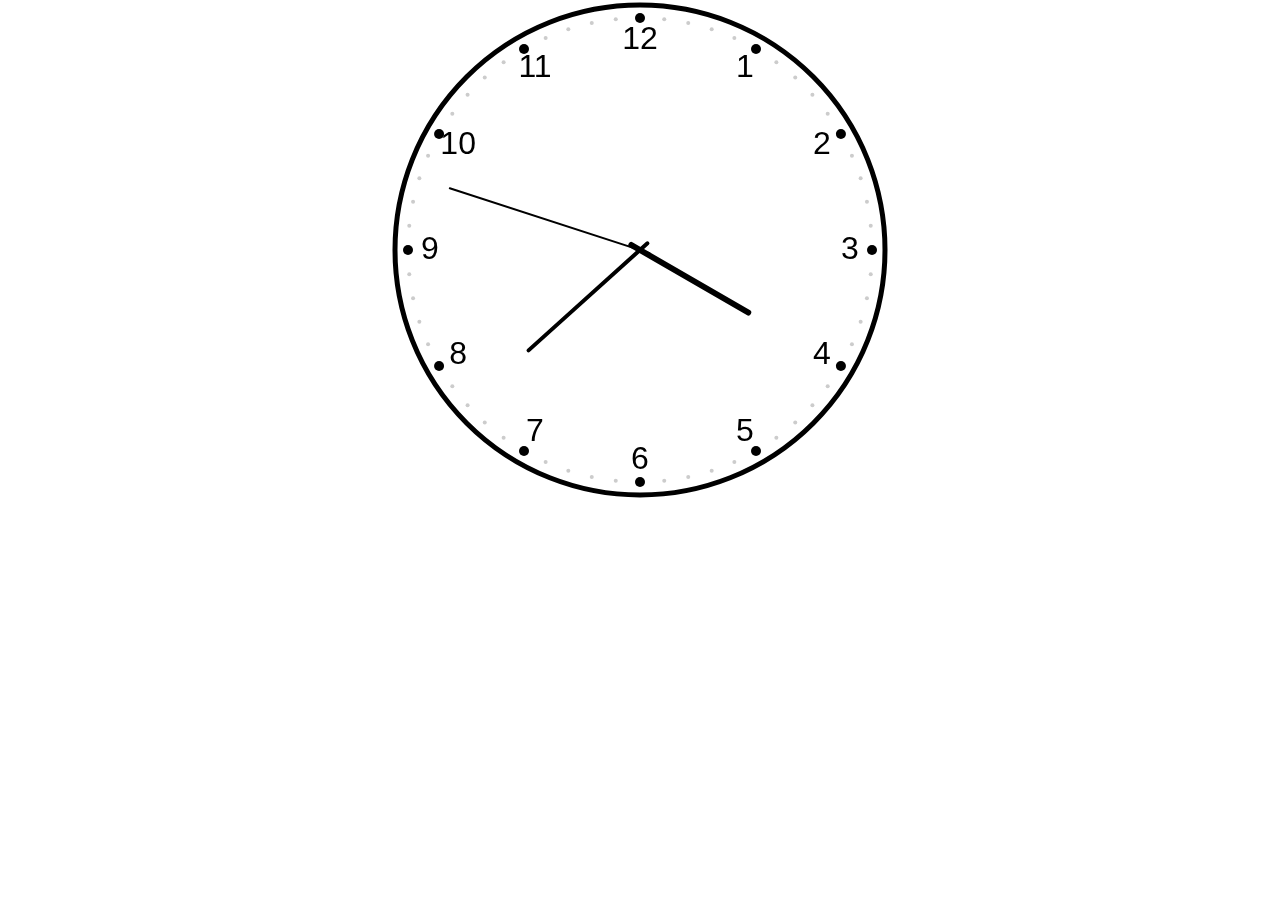
==== index.html @ 38d8abd4 "Create index.html" ====
<!DOCTYPE html>
<html lang="en">
<head>
	<meta charset="UTF-8">
	<title>我的页面</title>
	<style type="text/css">
		*{
			margin: 0;
			border: 0;
			padding: 0;
		}
		body{
			text-align: center;
		}
		#canvas{
			margin: 0 auto;
			width: 500px;
		}
	</style>
</head>
<body>
	<canvas id="canvas" width="500px" height="500px">
	</canvas>
	<script>
		const canvas = document.getElementById("canvas")
		context = canvas.getContext("2d")
		const { width, height } = context.canvas
		const r = width / 2
		context.translate(r, r)
		function drawbackground(){
			context.save()
			context.beginPath()
			context.lineWidth = 5
			context.arc(0, 0, r - 5, 0, 2*Math.PI, false)
			context.stroke()
			hourNumbers = [3, 4, 5, 6, 7, 8, 9, 10, 11, 12, 1, 2]
			context.font = "32px Arial"
			context.textAlign = "center"
			context.textBaseline = "middle"
			hourNumbers.forEach(function(number, i) {
				const rad = 2 * Math.PI / 12 * i
				const x = Math.cos(rad) * (r - 40)
				const y = Math.sin(rad) * (r - 40)
				context.fillText(number, x, y)
			})
			for (var i = 0;i < 60;i ++){
				const rad = 2 * Math.PI / 60 * i
				const x = Math.cos(rad) * (r - 18) 
				const y = Math.sin(rad) * (r - 18)
				context.beginPath()
				if (i % 5 == 0){
					context.fillStyle = "#000000"
					context.arc(x, y, 5, 0, 2 * Math.PI, false)
				}else{
					context.fillStyle = "#CCCCCC"
					context.arc(x, y, 2, 0, 2 * Math.PI, false)
				}
				context.fill()
			}
			context.restore()
		}
		function drawHour(hour){
			context.save()
			context.beginPath()
			const rad = 2 * Math.PI / 12 * hour
			context.rotate(rad)
			context.lineWidth = 6
			context.lineCap = "round"
			context.moveTo(0, 10)
			context.lineTo(0, -r / 2)
			context.stroke()
			context.restore()
		}
		function drawMinute(minute){
			context.save()
			context.beginPath()
			const rad = 2 * Math.PI / 60 * minute
			context.rotate(rad)
			context.lineWidth = 4
			context.lineCap = "round"
			context.moveTo(0, 10)
			context.lineTo(0, -r + 100)
			context.stroke()
			context.restore()
		}
		function drawSecond(second){
			context.save()
			context.beginPath()
			const rad = 2 * Math.PI / 60 * second
			context.rotate(rad)
			context.lineWidth = 2
			context.lineCap = "round"
			context.moveTo(0, 10)
			context.lineTo(0, -r + 50)
			context.stroke()
			context.restore()
		}
		var date = new Date()
		var hour = date.getHours()
		var minute = date.getMinutes()
		var second = date.getSeconds()
		drawbackground()
		drawHour(hour)
		drawMinute(minute)
		drawSecond(second)
		setInterval(function(){
			context.clearRect(-250, -250, 500, 500)
			date = new Date()
			hour = date.getHours()
			minute = date.getMinutes()
			second = date.getSeconds()
			drawbackground()
			drawHour(hour)
			drawMinute(minute)
			drawSecond(second)
		}, 1000)
	</script>
</body>
</html>
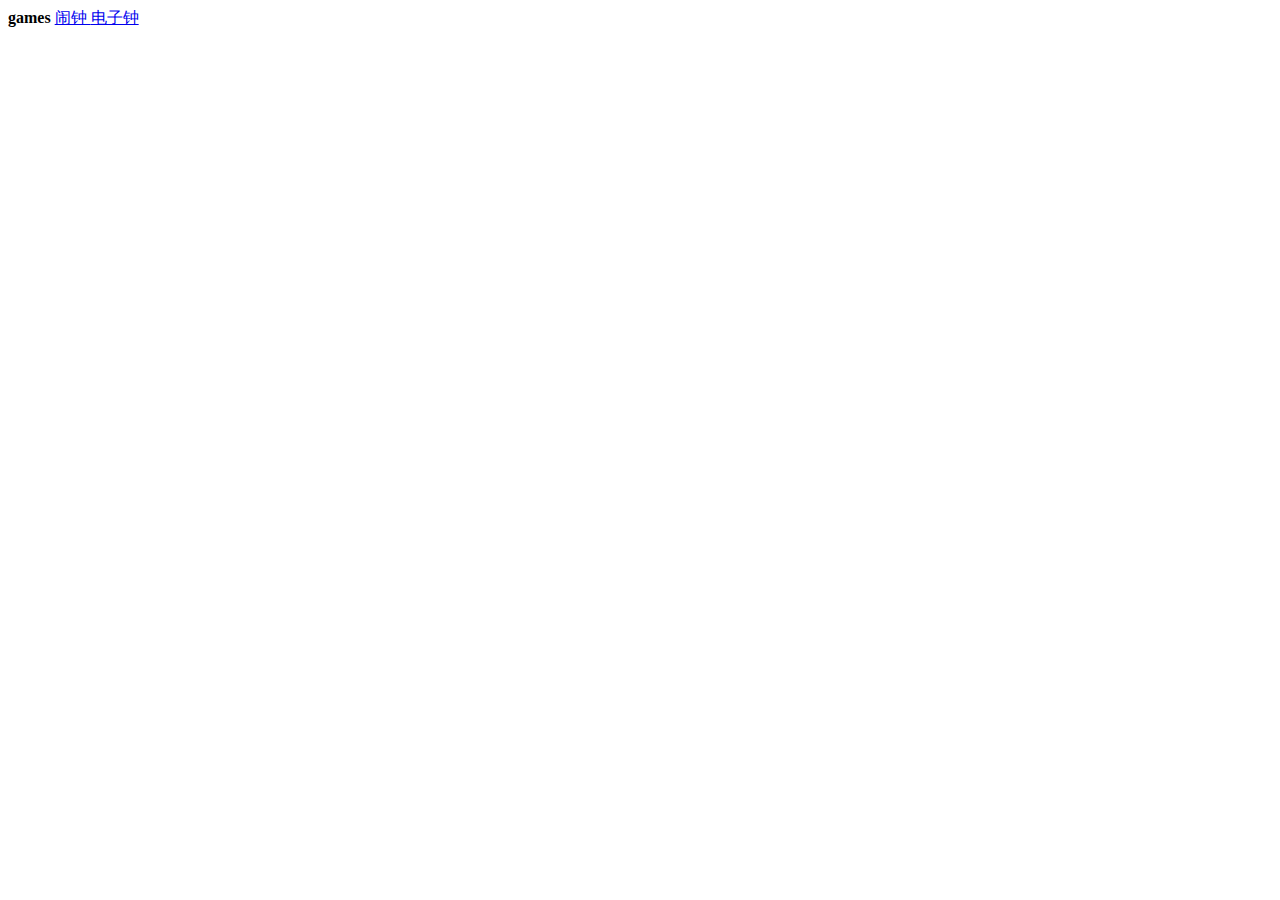
==== commit acfa7cba: "Update index.html" ====
--- a/index.html
+++ b/index.html
@@ -2,118 +2,25 @@
 <html lang="en">
 <head>
 	<meta charset="UTF-8">
-	<title>我的页面</title>
-	<style type="text/css">
-		*{
-			margin: 0;
-			border: 0;
-			padding: 0;
-		}
-		body{
-			text-align: center;
-		}
-		#canvas{
-			margin: 0 auto;
-			width: 500px;
-		}
-	</style>
+	<title>我的主页</title>
+	<link rel="stylesheet" type="text/css" href="init.css"/>
+	<link rel="stylesheet" type="text/css" href="index.css"/>
 </head>
 <body>
-	<canvas id="canvas" width="500px" height="500px">
-	</canvas>
-	<script>
-		const canvas = document.getElementById("canvas")
-		context = canvas.getContext("2d")
-		const { width, height } = context.canvas
-		const r = width / 2
-		context.translate(r, r)
-		function drawbackground(){
-			context.save()
-			context.beginPath()
-			context.lineWidth = 5
-			context.arc(0, 0, r - 5, 0, 2*Math.PI, false)
-			context.stroke()
-			hourNumbers = [3, 4, 5, 6, 7, 8, 9, 10, 11, 12, 1, 2]
-			context.font = "32px Arial"
-			context.textAlign = "center"
-			context.textBaseline = "middle"
-			hourNumbers.forEach(function(number, i) {
-				const rad = 2 * Math.PI / 12 * i
-				const x = Math.cos(rad) * (r - 40)
-				const y = Math.sin(rad) * (r - 40)
-				context.fillText(number, x, y)
-			})
-			for (var i = 0;i < 60;i ++){
-				const rad = 2 * Math.PI / 60 * i
-				const x = Math.cos(rad) * (r - 18) 
-				const y = Math.sin(rad) * (r - 18)
-				context.beginPath()
-				if (i % 5 == 0){
-					context.fillStyle = "#000000"
-					context.arc(x, y, 5, 0, 2 * Math.PI, false)
-				}else{
-					context.fillStyle = "#CCCCCC"
-					context.arc(x, y, 2, 0, 2 * Math.PI, false)
-				}
-				context.fill()
-			}
-			context.restore()
-		}
-		function drawHour(hour){
-			context.save()
-			context.beginPath()
-			const rad = 2 * Math.PI / 12 * hour
-			context.rotate(rad)
-			context.lineWidth = 6
-			context.lineCap = "round"
-			context.moveTo(0, 10)
-			context.lineTo(0, -r / 2)
-			context.stroke()
-			context.restore()
-		}
-		function drawMinute(minute){
-			context.save()
-			context.beginPath()
-			const rad = 2 * Math.PI / 60 * minute
-			context.rotate(rad)
-			context.lineWidth = 4
-			context.lineCap = "round"
-			context.moveTo(0, 10)
-			context.lineTo(0, -r + 100)
-			context.stroke()
-			context.restore()
-		}
-		function drawSecond(second){
-			context.save()
-			context.beginPath()
-			const rad = 2 * Math.PI / 60 * second
-			context.rotate(rad)
-			context.lineWidth = 2
-			context.lineCap = "round"
-			context.moveTo(0, 10)
-			context.lineTo(0, -r + 50)
-			context.stroke()
-			context.restore()
-		}
-		var date = new Date()
-		var hour = date.getHours()
-		var minute = date.getMinutes()
-		var second = date.getSeconds()
-		drawbackground()
-		drawHour(hour)
-		drawMinute(minute)
-		drawSecond(second)
-		setInterval(function(){
-			context.clearRect(-250, -250, 500, 500)
-			date = new Date()
-			hour = date.getHours()
-			minute = date.getMinutes()
-			second = date.getSeconds()
-			drawbackground()
-			drawHour(hour)
-			drawMinute(minute)
-			drawSecond(second)
-		}, 1000)
-	</script>
+<div class="container">
+	<div class="content">
+		<div class="row">
+			<b>
+				games
+			</b>
+			<a target="_blank" href="https://wuliyu.github.io/smallgame/clock.html">
+				闹钟
+			</a>
+			<a target="_blank" href="https://wuliyu.github.io/smallgame/clock1.html">
+				电子钟
+			</a>
+		</div>
+	</div>
+</div>
 </body>
 </html>
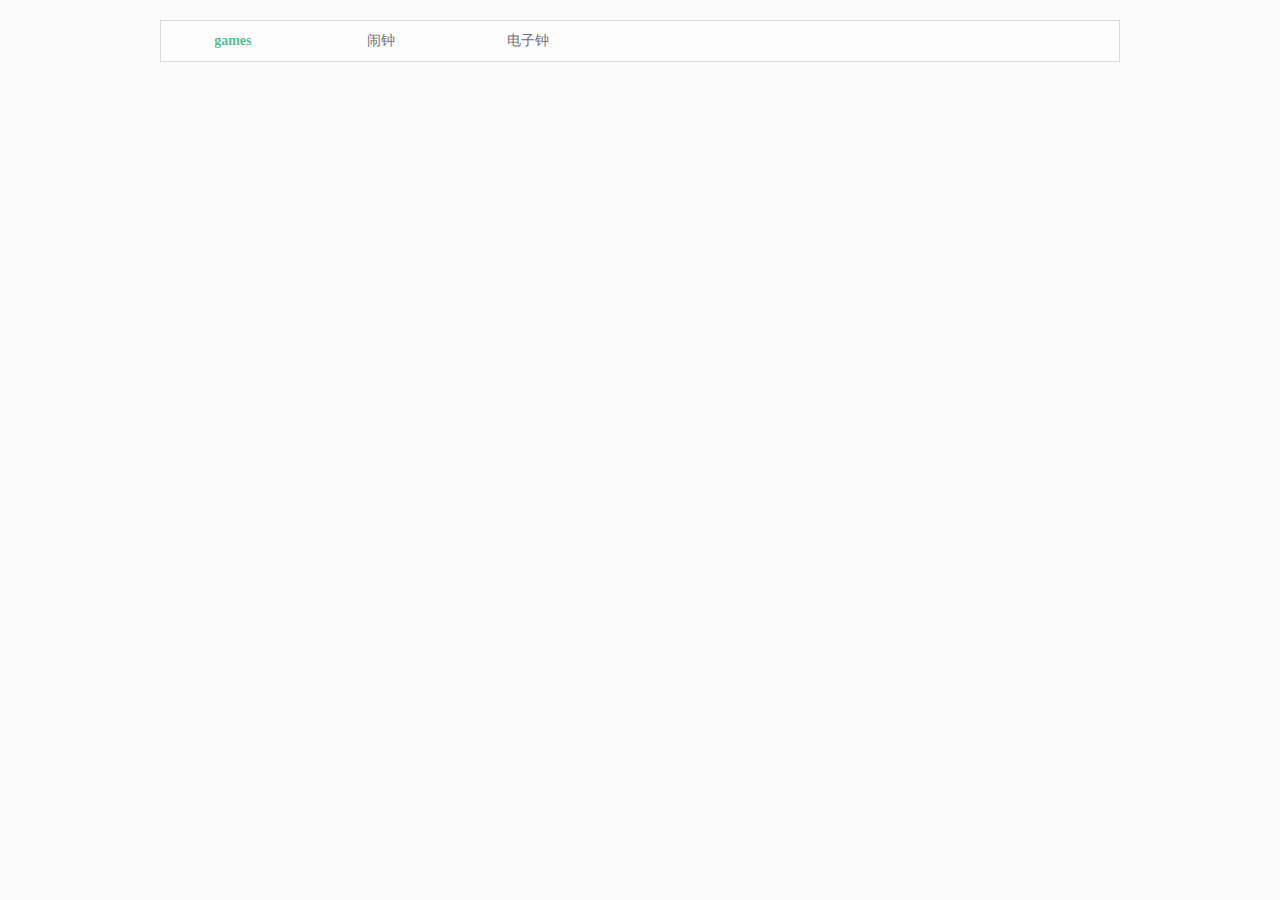
==== commit d5a664e8: "Update index.html" ====
--- a/index.html
+++ b/index.html
@@ -3,8 +3,8 @@
 <head>
 	<meta charset="UTF-8">
 	<title>我的主页</title>
-	<link rel="stylesheet" type="text/css" href="init.css"/>
-	<link rel="stylesheet" type="text/css" href="index.css"/>
+	<link rel="stylesheet" type="text/css" href="https://wuliyu.github.io/smallgame/init.css"/>
+	<link rel="stylesheet" type="text/css" href="https://wuliyu.github.io/smallgame/index.css"/>
 </head>
 <body>
 <div class="container">
